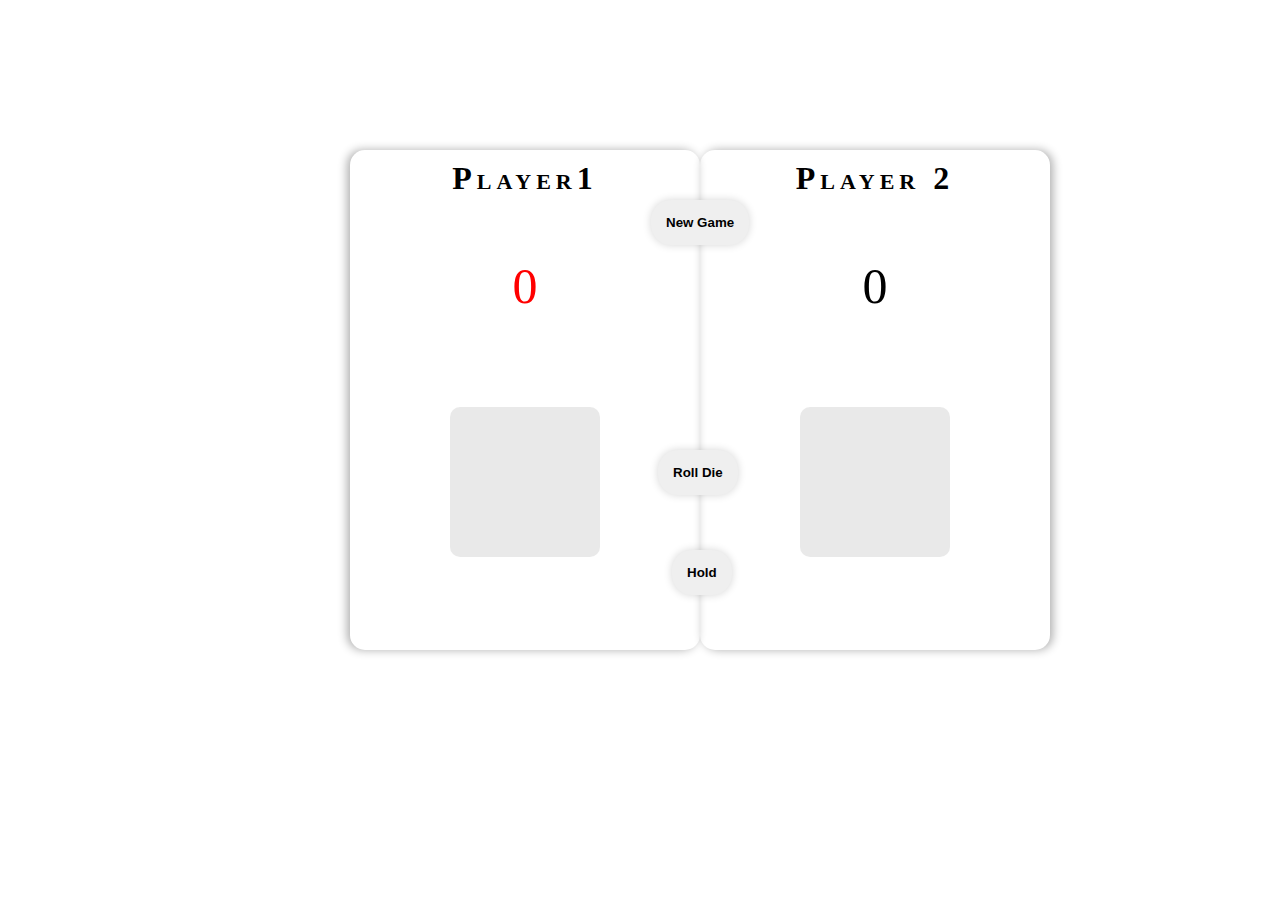
==== index .html @ 3d37b42b "a" ====
<!DOCTYPE html>
<html lang="en">
<head>
    <meta charset="UTF-8">
    <meta http-equiv="X-UA-Compatible" content="IE=edge">
    <meta name="viewport" content="width=device-width, initial-scale=1.0">
    <title>Document</title>
    <link rel="stylesheet" href="/hello.css">
</head>
<body>
<div class="comm">
<div class="play1 p1">
    <h1 class="name">Player1</h1>
    <div class="up1">
      <p class="up1val"></p>
    </div>
    <div class="in1">
      <p class="in1val">
      </p>

    </div> 


</div>
<div class="play1 p2">
    <h1 class="name" >Player 2</h1>
    <div class="up2">
      <p class="up2val">

      </p>
    </div>
    <div class="in2">
      <p class="in2val">
      </p>
    </div>

</div>
<div class="button">
    <button class="but1 butonstyle"> New Game</button>
    <button class="but2 butonstyle">Roll Die</button>
    <button class="but3 butonstyle">Hold</button>
    </div>

<div class="center center1">
  <p class="value">
  </p>
</div>
<p class="wing"></p>
<!-- <div class="value">
  <h3 class="col">Enter the high score</h3>
<input type="text" class="number">
<button class="fix" >
Enter</button>
</div> -->
</div>
</body>
<script src="/die.js" ></script>
</html>
---- hello.css ----
*{
    padding: 0;
    margin: 0;
    /* background-color: aqua; */
    text-align: center;
}
.comm{
    position: relative;
display: flex;
/* border: 3px solid; */
width: 700px;
height: 500px;
margin-left: 350px;
margin-top: 150px;
}
.comm div{
    /* padding: 10px; */
}
.play1{
   /* border: 2px solid; */
   border-radius: 15px;
   height: 100%;
   width: 50%;
}
.p1{
    /* background-color: gray; */
    box-shadow: -3px 0px 10px rgba(0, 0, 0, 0.315);
}
.p2{
    /* background-color:crimson */
    box-shadow: 3px 0px 10px rgba(0, 0, 0, 0.315);
}
.name{
    font-family:Cambria, Cochin, Georgia, Times, 'Times New Roman', serif;
    color: rgb(0, 0, 0);
    background-color: transparent;
    font-variant: small-caps;
    letter-spacing: 5px;
    padding: 10px;
}
.in1{
   /* border: 2px solid; */
   width: 150px;
   height: 150px;
   margin-top: 0;
   margin-left: 100px;
   background:rgba(128, 128, 128, 0.178);
    border-radius: 10px;

}
.in2{
    /* border: 2px solid; */
    background:rgba(128, 128, 128, 0.178);
    border-radius: 10px;
   width: 150px;
   height: 150px;
   margin-top: 0;
   margin-left: 100px;
   
}
.up1{
   /* border: 2px solid;*/
    width: 150px;
    height: 150px;
    margin-top: 50px;
    margin-left: 100px;
    background-color: transparent;
    
 
}
.up2{
    /* border: 2px solid; */
    width: 150px;
    height: 150px;
    margin-top: 50px;
    margin-left: 100px;
    background-color: transparent;
    
}
button{
    cursor: pointer;
}
.center{
    /* border: 2px solid black; */
    border-radius: 10px;
    background:rgb(224, 223, 223);
    width: 70px;
    height: 70px; 
    position: absolute;
    top: 150px;
    left: 45%;
    
}

.butonstyle{
    border: none;
    font-weight: bolder;
    border-radius: 20px;
    padding: 15px;
    box-shadow: 0px 0px 8px rgba(0, 0, 0, 0.164);
}
.but1{
    position: absolute;
    top: 10%;
    left: 43%;
}
.but2{
    position: absolute;
    top:300px;
    left:44%;
    /* height:30px; */
}
.but3{
    position: absolute;
    top: 400px;
    left: 46%;
    /* height: 40px; */
    /* border-radius: 50%; */
}
.up1val{
    color: red;
    border-radius: 50%;
}
.center1{
    display: none;
}
.value{
    margin-top: 18px;
    text-align: center;
    font-size: 35px;
}
.in1val{
    position:relative;
    top: 40px ;
    /* margin-top: 20px; */
    text-align: center;
    font-size: 50px;
    
    
}
.in2val{
    /* margin-top: 50px; */
    text-align: center;
    font-size: 50px;
    position:relative;
    top: 40px ;
}
.up1val{
    margin-top: 20px;
    text-align: center;
    font-size: 50px;
}
.up2val{
    margin-top: 20px;
    text-align: center;
    font-size: 50px;
    border-radius: 50%;
}
/* .end{
    border: 2px solid;
    position: absolute;
    top: 45%;
    left: 120%;
    height: 20%;
    width: 20%;
    background-color: deeppink;
} */
.wing{
    position: absolute;
    font-size: 200px;
    top: 20%;
    font-variant: small-caps;
}
/* .comm{
    display: none;
    background-color: greenyellow;
} */
.col{
    position: absolute;
    left:120%;
    border: 2px solid;
    background-color: white;
}
.fix{
    top: 60%;
    height:40px;
    width: 30%;
    position: absolute;
    left: 110%;
}
.col{
    background-color: white;
}
.number{
    position: absolute;
    top: 50%;
    left: 115%;
}
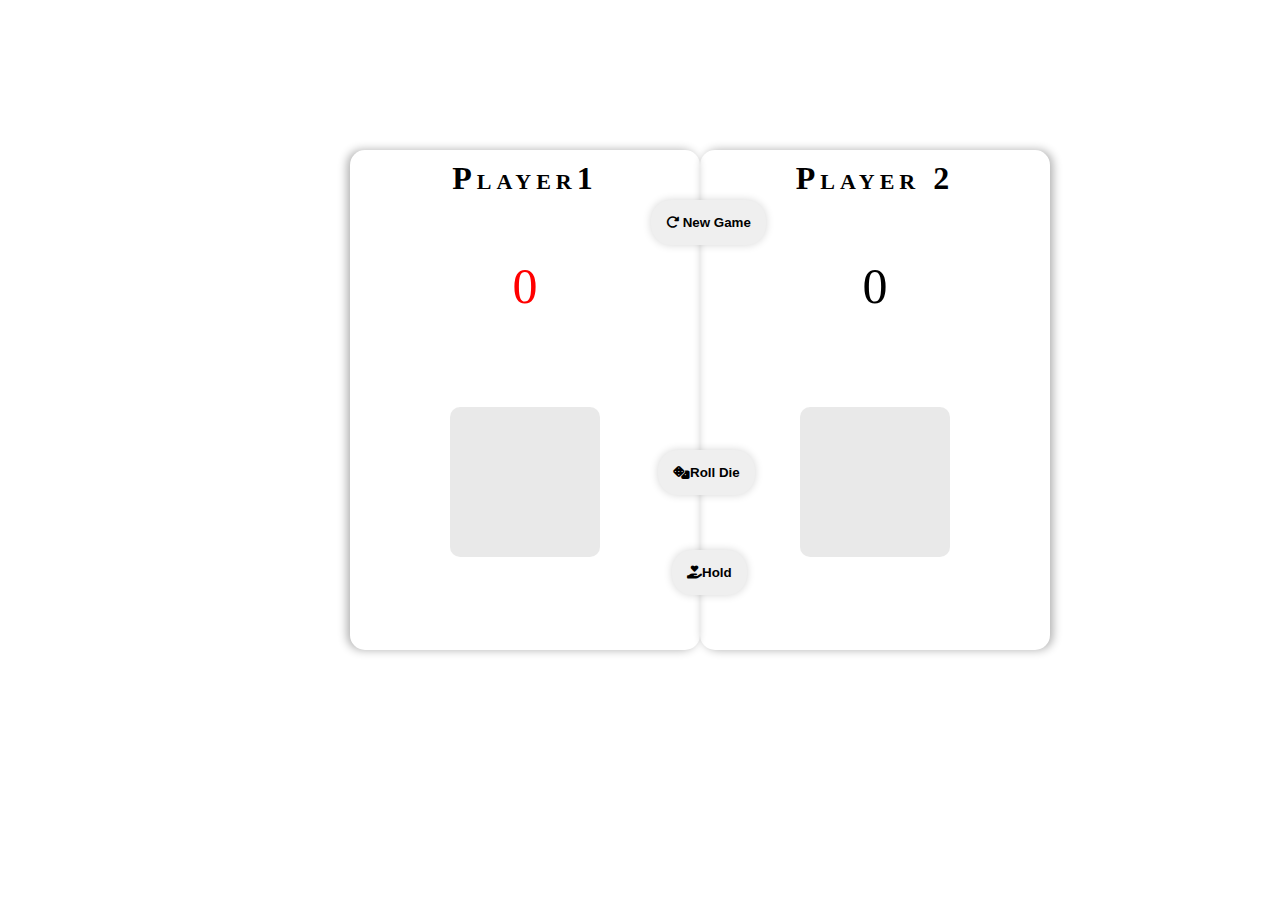
==== commit 5b00368d: "new" ====
--- a/index .html
+++ b/index .html
@@ -6,6 +6,7 @@
     <meta name="viewport" content="width=device-width, initial-scale=1.0">
     <title>Document</title>
     <link rel="stylesheet" href="/hello.css">
+    <link rel="stylesheet" href="https://cdnjs.cloudflare.com/ajax/libs/font-awesome/6.3.0/css/all.min.css">
 </head>
 <body>
 <div class="comm">
@@ -17,10 +18,7 @@
     <div class="in1">
       <p class="in1val">
       </p>
-
     </div> 
-
-
 </div>
 <div class="play1 p2">
     <h1 class="name" >Player 2</h1>
@@ -36,9 +34,9 @@
 
 </div>
 <div class="button">
-    <button class="but1 butonstyle"> New Game</button>
-    <button class="but2 butonstyle">Roll Die</button>
-    <button class="but3 butonstyle">Hold</button>
+    <button class="but1 butonstyle"> <i class="fa-sharp fa-solid fa-rotate-right"></i> New Game</button>
+    <button class="but2 butonstyle"> <i class="fa-sharp fa-solid fa-dice"></i>Roll Die</button>
+    <button class="but3 butonstyle" ><i class="fa-sharp fa-solid fa-hand-holding-heart"></i>Hold</button>
     </div>
 
 <div class="center center1">
--- a/hello.css
+++ b/hello.css
@@ -167,7 +167,7 @@
 } */
 .wing{
     position: absolute;
-    font-size: 200px;
+    font-size: 150px;
     top: 20%;
     font-variant: small-caps;
 }
